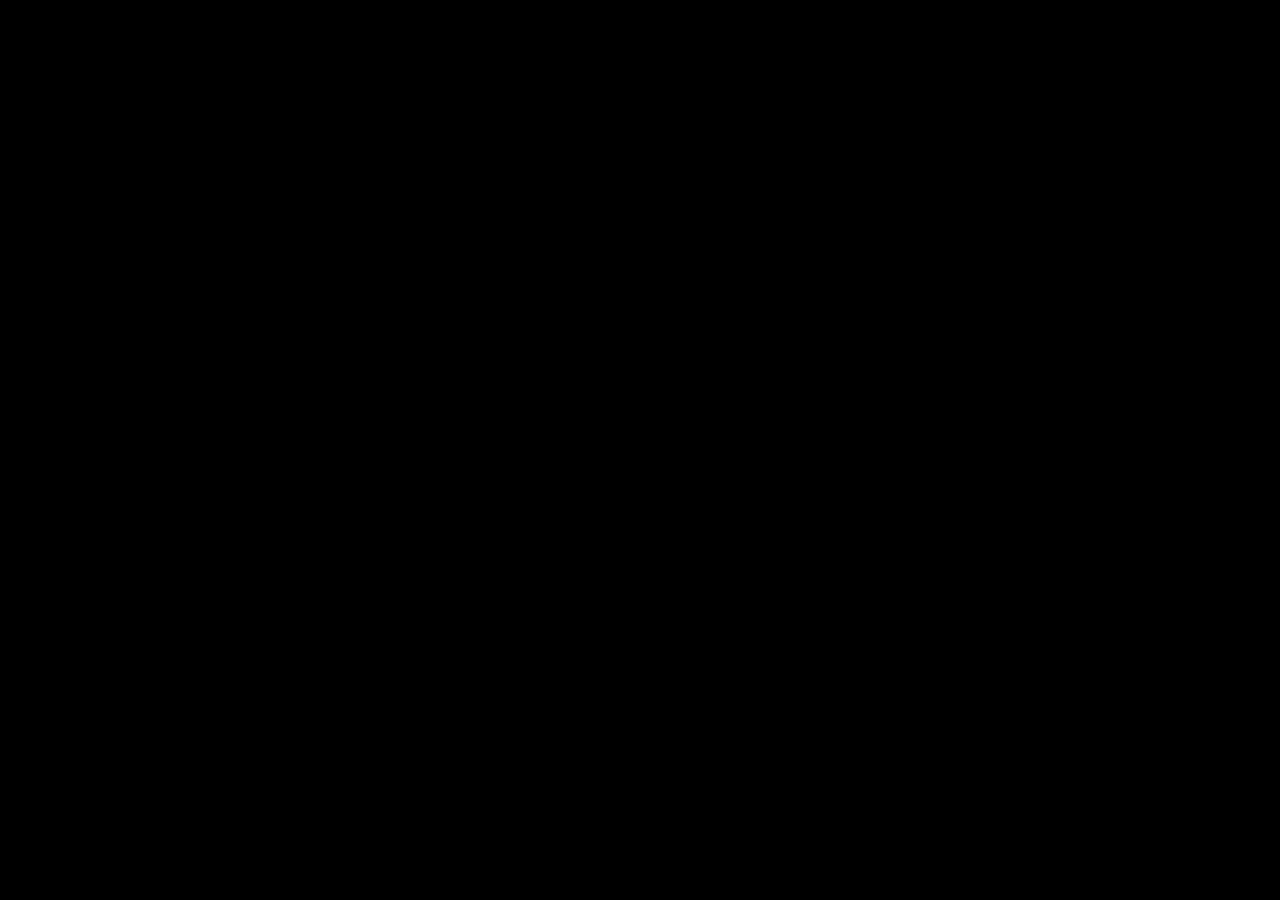
==== app/index.html @ 48314bcb "Created project" ====
<!DOCTYPE html>
<html lang="ru">
<head>
  <meta charset="UTF-8">
  <meta name="viewport" content="width=device-width, initial-scale=1.0, maximum-scale=1.0, user-scalable=0">
  <title></title>
  <link rel="stylesheet" href="css/style.min.css">
</head>

<body>
    <div class="wrapper">

        <header class="header">
  
</header>
        <!-- /.header -->

        <main class="main">
            
        </main>
        <!-- /.main -->


        <footer class="footer">

</footer>
        <!-- /.footer -->

    </div>
    <!-- /.wrapper -->

    <script src="js/main.min.js"></script>
</body>

</html>
---- app/css/style.min.css ----
html{-webkit-box-sizing:border-box;box-sizing:border-box}*,*::after,*::before{-webkit-box-sizing:inherit;box-sizing:inherit}ul[class],ol[class]{padding:0}input::-webkit-input-placeholder{opacity:1;-webkit-transition:opacity .3s ease;transition:opacity .3s ease}input::-moz-placeholder{opacity:1;-moz-transition:opacity .3s ease;transition:opacity .3s ease}input:-moz-placeholder{opacity:1;-moz-transition:opacity .3s ease;transition:opacity .3s ease}input:-ms-input-placeholder{opacity:1;-ms-transition:opacity .3s ease;transition:opacity .3s ease}input:focus::-webkit-input-placeholder{opacity:0;-webkit-transition:opacity .3s ease;transition:opacity .3s ease}input:focus::-moz-placeholder{opacity:0;-moz-transition:opacity .3s ease;transition:opacity .3s ease}input:focus:-moz-placeholder{opacity:0;-moz-transition:opacity .3s ease;transition:opacity .3s ease}input:focus:-ms-input-placeholder{opacity:0;-ms-transition:opacity .3s ease;transition:opacity .3s ease}textarea::-webkit-input-placeholder{opacity:1;-webkit-transition:opacity .3s ease;transition:opacity .3s ease}textarea::-moz-placeholder{opacity:1;-moz-transition:opacity .3s ease;transition:opacity .3s ease}textarea:-moz-placeholder{opacity:1;-moz-transition:opacity .3s ease;transition:opacity .3s ease}textarea:-ms-input-placeholder{opacity:1;-ms-transition:opacity .3s ease;transition:opacity .3s ease}textarea:focus::-webkit-input-placeholder{opacity:0;-webkit-transition:opacity .3s ease;transition:opacity .3s ease}textarea:focus::-moz-placeholder{opacity:0;-moz-transition:opacity .3s ease;transition:opacity .3s ease}textarea:focus:-moz-placeholder{opacity:0;-moz-transition:opacity .3s ease;transition:opacity .3s ease}textarea:focus:-ms-input-placeholder{opacity:0;-ms-transition:opacity .3s ease;transition:opacity .3s ease}body,h1,h2,h3,h4,h5,h6,p,ul,ol,li,figure,figcaption,blockquote,dl,dd{margin:0}ul[class]{list-style:none}li{list-style:none;margin:0}img{max-width:100%;display:block}input,button,textarea,select{font:inherit}input,textarea{outline:none}textarea{resize:none}a{text-decoration:none;cursor:pointer}button{border:none;cursor:pointer;background-color:rgba(0,0,0,0);padding:0;outline:none}html,body{overflow-x:hidden;height:100%;background-color:#000;color:#fff}.box{height:100vh;width:100vw}.wrapper{display:-webkit-box;display:-ms-flexbox;display:flex;-webkit-box-orient:vertical;-webkit-box-direction:normal;-ms-flex-direction:column;flex-direction:column;min-height:100%}.main{-webkit-box-flex:1;-ms-flex:1 0 auto;flex:1 0 auto}.footer{-webkit-box-flex:0;-ms-flex:0 0 auto;flex:0 0 auto}.container{width:80%;margin:0 auto}
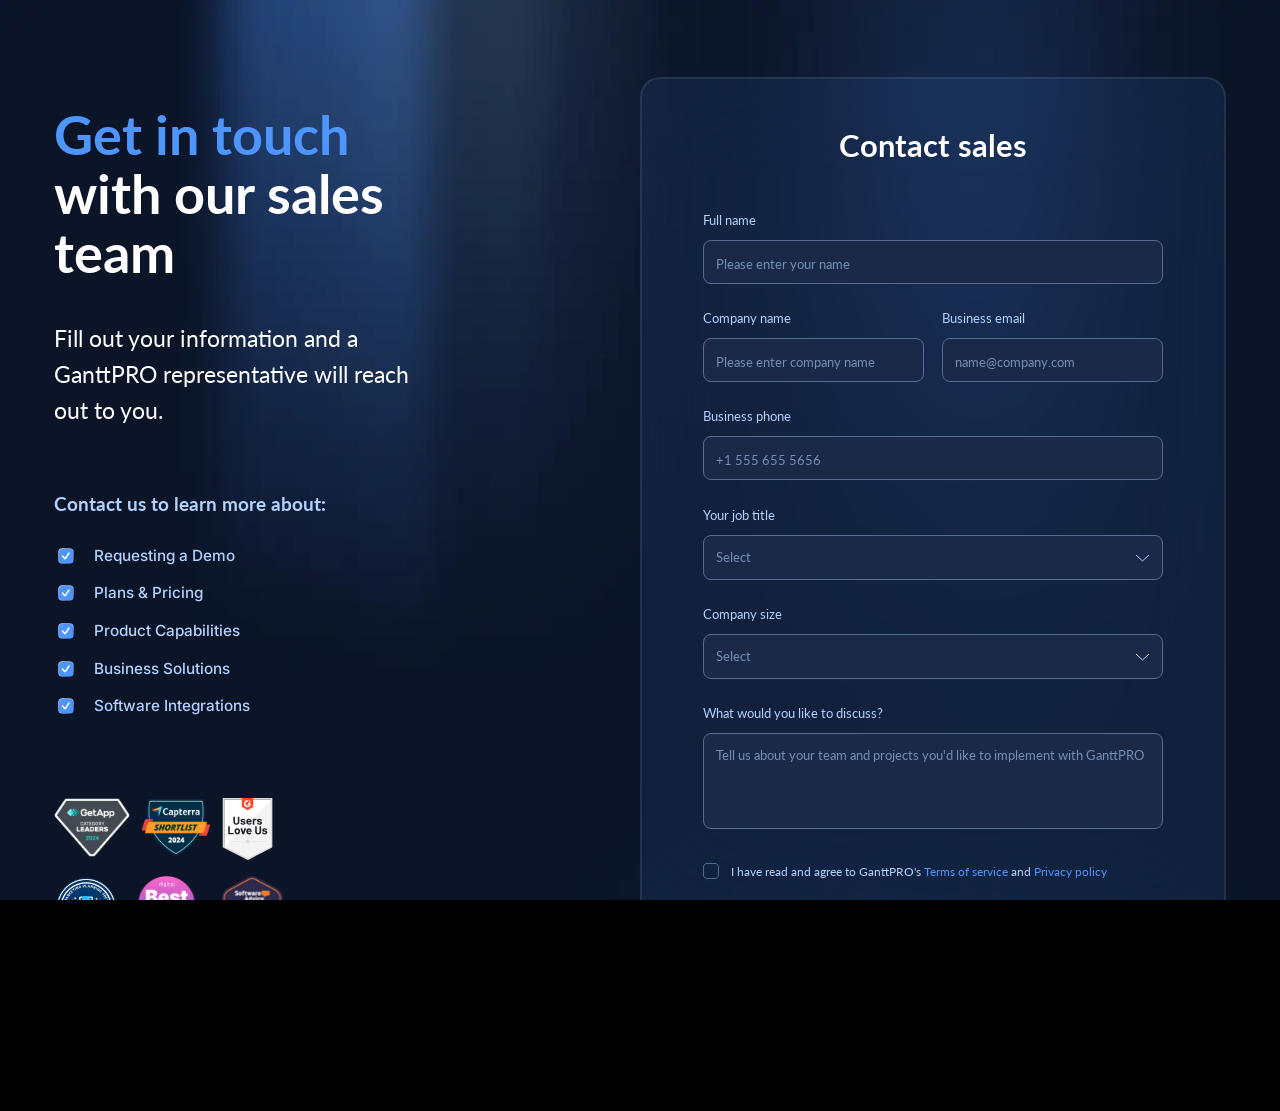
==== commit 331f231a: "Added error message" ====
--- a/app/index.html
+++ b/app/index.html
@@ -1,30 +1,146 @@
 <!DOCTYPE html>
-<html lang="ru">
+<html lang="en">
 <head>
-  <meta charset="UTF-8">
-  <meta name="viewport" content="width=device-width, initial-scale=1.0, maximum-scale=1.0, user-scalable=0">
-  <title></title>
-  <link rel="stylesheet" href="css/style.min.css">
+    <meta charset="UTF-8">
+    <meta name="viewport" content="width=device-width, initial-scale=1.0">
+    <title>Тестовое задание для компании XBSoftware</title>
+    <meta name="description" content="Тестовое задание для компании XBSoftware">
+    <link rel="preconnect" href="https://fonts.googleapis.com">
+    <link rel="preconnect" href="https://fonts.gstatic.com" crossorigin>
+    <link href="https://fonts.googleapis.com/css2?family=Inter:ital,opsz,wght@0,14..32,100..900;1,14..32,100..900&family=Lato:ital,wght@0,100;0,300;0,400;0,700;0,900;1,100;1,300;1,400;1,700;1,900&display=swap" rel="stylesheet">
+    <link rel="stylesheet" href="css/style.min.css">
 </head>
 
 <body>
     <div class="wrapper">
 
-        <header class="header">
-  
-</header>
-        <!-- /.header -->
-
         <main class="main">
+            
+            <section class="contact">
+    <div class="container">
+        <div class="contact__wrapper">
+            <div class="contact__info">
+                <h1 class="contact__title">
+                    <span>Get in touch</span> with our sales team
+                </h1>
+                <p class="contact__text">
+                    Fill out your information and a GanttPRO representative will reach out to you.
+                </p>
+                <div class="contact__list">
+                    <h3 class="contact__list-title">
+                        Contact us to learn more about:
+                    </h3>
+                    <ul>
+                        <li>Requesting a Demo</li>
+                        <li>Plans & Pricing</li>
+                        <li>Product Capabilities</li>
+                        <li>Business Solutions</li>
+                        <li>Software Integrations</li>
+                    </ul>
+                </div>
+                <div class="contact__banners">
+                    <div class="contact__banners-logos">
+                        <img src="images/banners/1.svg" alt="Banner logo">
+                        <img src="images/banners/2.svg" alt="Banner logo">
+                        <img src="images/banners/3.svg" alt="Banner logo">
+                        <img src="images/banners/4.svg" alt="Banner logo">
+                        <img src="images/banners/5.svg" alt="Banner logo">
+                        <img src="images/banners/6.svg" alt="Banner logo">
+                    </div>
+                    <div class="contact__banners-rating">
+                        <div class="contact__banners-stars">
+                            <img src="images/icons/star.svg" alt="Star icon">
+                            <img src="images/icons/star.svg" alt="Star icon">
+                            <img src="images/icons/star.svg" alt="Star icon">
+                            <img src="images/icons/star.svg" alt="Star icon">
+                            <img src="images/icons/star.svg" alt="Star icon">
+                        </div>
+                        <p class="contact__banners-text">
+                            based on <b>1000</b>+ reviews
+                        </p>
+                    </div>
+                </div>
+            </div>
+
+            <form class="form" action="">
+                <h2 class="form__title">Contact sales</h2>
+                <div class="form__group">
+                    <label class="form__label" for="fullname">Full name</label>
+                    <input class="form__input formInput" type="text" id="fullname" neme="fullname" placeholder="Please enter your name" required>
+                </div>
+
+                <div class="form__row">
+                    <div class="form__group">
+                        <label class="form__label" for="company">Company name</label>
+                        <input class="form__input formInput" type="text" id="company" name="company" placeholder="Please enter company name" required>
+                    </div>
+                    <div class="form__group">
+                        <label class="form__label" for="email">Business email</label>
+                        <input class="form__input formInput" type="email" id="email" name="email" placeholder="name@company.com" required>
+                    </div>
+                </div>
+
+                <div class="form__group">
+                    <label class="form__label" for="phone">Business phone</label>
+                    <input class="form__input formInput" type="tel" id="phone" name="phone" placeholder="+1 555 655 5656" required>
+                </div>
+
+                <div class="form__group">
+                    <label class="form__label" for="jobtitle">Your job title</label>
+                    <div class="form__select" id="jobtitle">
+                        <div>Select</div>
+                        <ul class="form__select-options">
+                            <li data-value="ceo">CEO / Executive</li>
+                            <li data-value="manager">Project Manager</li>
+                            <li data-value="director">Director</li>
+                            <li data-value="team_lead">Team Lead</li>
+                            <li data-value="other">Other</li>
+                        </ul>
+                    </div>
+                </div>
+
+                <div class="form__group">
+                    <label class="form__label" for="companysize">Company size</label>
+                    <div class="form__select" id="companysize">
+                        <div>Select</div>
+                        <ul class="form__select-options">
+                            <li data-value="1-10">1-10 employees</li>
+                            <li data-value="11-50">11-50 employees</li>
+                            <li data-value="51-200">51-200 employees</li>
+                            <li data-value="201-500">201-500 employees</li>
+                            <li data-value="501+">501+ employees</li>
+                        </ul>
+                    </div>
+                </div>
+
+                <div class="form__group">
+                    <label class="form__label" for="message">What would you like to discuss?</label>
+                    <textarea class="form__input formInput formInput form__textarea" id="message" name="message" placeholder="Tell us about your team and projects you'd like to implement with GanttPRO" required></textarea>
+                </div>
+
+                <div class="form__terms">
+                    <input class="formInput" type="checkbox" id="terms" name="terms" required>
+                    <label for="terms">
+                        I have read and agree to GanttPRO's 
+                        <a class="link" href="">Terms of service</a> and
+                        <a class="link" href="">Privacy policy</a>
+                    </label>
+                </div>
+
+                <button class="form__btn" type="submit">Submit</button>
+            </form>
+        </div>
+    </div>
+</section>
+            <!-- /.form -->
             
         </main>
         <!-- /.main -->
-
-
-        <footer class="footer">
-
-</footer>
-        <!-- /.footer -->
+        
+        <section class="modal">
+    
+</section>
+        <!-- /.modal -->
 
     </div>
     <!-- /.wrapper -->
--- a/app/css/style.min.css
+++ b/app/css/style.min.css
@@ -1 +1 @@
-html{-webkit-box-sizing:border-box;box-sizing:border-box}*,*::after,*::before{-webkit-box-sizing:inherit;box-sizing:inherit}ul[class],ol[class]{padding:0}input::-webkit-input-placeholder{opacity:1;-webkit-transition:opacity .3s ease;transition:opacity .3s ease}input::-moz-placeholder{opacity:1;-moz-transition:opacity .3s ease;transition:opacity .3s ease}input:-moz-placeholder{opacity:1;-moz-transition:opacity .3s ease;transition:opacity .3s ease}input:-ms-input-placeholder{opacity:1;-ms-transition:opacity .3s ease;transition:opacity .3s ease}input:focus::-webkit-input-placeholder{opacity:0;-webkit-transition:opacity .3s ease;transition:opacity .3s ease}input:focus::-moz-placeholder{opacity:0;-moz-transition:opacity .3s ease;transition:opacity .3s ease}input:focus:-moz-placeholder{opacity:0;-moz-transition:opacity .3s ease;transition:opacity .3s ease}input:focus:-ms-input-placeholder{opacity:0;-ms-transition:opacity .3s ease;transition:opacity .3s ease}textarea::-webkit-input-placeholder{opacity:1;-webkit-transition:opacity .3s ease;transition:opacity .3s ease}textarea::-moz-placeholder{opacity:1;-moz-transition:opacity .3s ease;transition:opacity .3s ease}textarea:-moz-placeholder{opacity:1;-moz-transition:opacity .3s ease;transition:opacity .3s ease}textarea:-ms-input-placeholder{opacity:1;-ms-transition:opacity .3s ease;transition:opacity .3s ease}textarea:focus::-webkit-input-placeholder{opacity:0;-webkit-transition:opacity .3s ease;transition:opacity .3s ease}textarea:focus::-moz-placeholder{opacity:0;-moz-transition:opacity .3s ease;transition:opacity .3s ease}textarea:focus:-moz-placeholder{opacity:0;-moz-transition:opacity .3s ease;transition:opacity .3s ease}textarea:focus:-ms-input-placeholder{opacity:0;-ms-transition:opacity .3s ease;transition:opacity .3s ease}body,h1,h2,h3,h4,h5,h6,p,ul,ol,li,figure,figcaption,blockquote,dl,dd{margin:0}ul[class]{list-style:none}li{list-style:none;margin:0}img{max-width:100%;display:block}input,button,textarea,select{font:inherit}input,textarea{outline:none}textarea{resize:none}a{text-decoration:none;cursor:pointer}button{border:none;cursor:pointer;background-color:rgba(0,0,0,0);padding:0;outline:none}html,body{overflow-x:hidden;height:100%;background-color:#000;color:#fff}.box{height:100vh;width:100vw}.wrapper{display:-webkit-box;display:-ms-flexbox;display:flex;-webkit-box-orient:vertical;-webkit-box-direction:normal;-ms-flex-direction:column;flex-direction:column;min-height:100%}.main{-webkit-box-flex:1;-ms-flex:1 0 auto;flex:1 0 auto}.footer{-webkit-box-flex:0;-ms-flex:0 0 auto;flex:0 0 auto}.container{width:80%;margin:0 auto}+html{-webkit-box-sizing:border-box;box-sizing:border-box}*,*::after,*::before{-webkit-box-sizing:inherit;box-sizing:inherit}ul[class],ol[class]{padding:0}input::-webkit-input-placeholder{opacity:1;-webkit-transition:opacity .3s ease;transition:opacity .3s ease}input::-moz-placeholder{opacity:1;-moz-transition:opacity .3s ease;transition:opacity .3s ease}input:-moz-placeholder{opacity:1;-moz-transition:opacity .3s ease;transition:opacity .3s ease}input:-ms-input-placeholder{opacity:1;-ms-transition:opacity .3s ease;transition:opacity .3s ease}input:focus::-webkit-input-placeholder{opacity:0;-webkit-transition:opacity .3s ease;transition:opacity .3s ease}input:focus::-moz-placeholder{opacity:0;-moz-transition:opacity .3s ease;transition:opacity .3s ease}input:focus:-moz-placeholder{opacity:0;-moz-transition:opacity .3s ease;transition:opacity .3s ease}input:focus:-ms-input-placeholder{opacity:0;-ms-transition:opacity .3s ease;transition:opacity .3s ease}textarea::-webkit-input-placeholder{opacity:1;-webkit-transition:opacity .3s ease;transition:opacity .3s ease}textarea::-moz-placeholder{opacity:1;-moz-transition:opacity .3s ease;transition:opacity .3s ease}textarea:-moz-placeholder{opacity:1;-moz-transition:opacity .3s ease;transition:opacity .3s ease}textarea:-ms-input-placeholder{opacity:1;-ms-transition:opacity .3s ease;transition:opacity .3s ease}textarea:focus::-webkit-input-placeholder{opacity:0;-webkit-transition:opacity .3s ease;transition:opacity .3s ease}textarea:focus::-moz-placeholder{opacity:0;-moz-transition:opacity .3s ease;transition:opacity .3s ease}textarea:focus:-moz-placeholder{opacity:0;-moz-transition:opacity .3s ease;transition:opacity .3s ease}textarea:focus:-ms-input-placeholder{opacity:0;-ms-transition:opacity .3s ease;transition:opacity .3s ease}body,h1,h2,h3,h4,h5,h6,p,ul,ol,li,figure,figcaption,blockquote,dl,dd{margin:0}ul[class]{list-style:none}li{list-style:none;margin:0}img{max-width:100%;display:block}input,button,textarea,select{font:inherit}input,textarea{outline:none}textarea{resize:none}a{text-decoration:none;cursor:pointer}button{border:none;cursor:pointer;background-color:rgba(0,0,0,0);padding:0;outline:none}html,body{overflow-x:hidden;height:100%;background-color:#000;color:#fff;font-family:"Lato",sans-serif}.wrapper{display:-webkit-box;display:-ms-flexbox;display:flex;-webkit-box-orient:vertical;-webkit-box-direction:normal;-ms-flex-direction:column;flex-direction:column;min-height:100%}.main{-webkit-box-flex:1;-ms-flex:1 0 auto;flex:1 0 auto}.container{width:91.6%;margin:0 auto}.link{position:relative;text-decoration:none;overflow:hidden}.link::before{content:"";position:absolute;bottom:-1px;left:0;width:100%;height:1px;background-color:#4e95ff;-webkit-transition:-webkit-transform .3s ease;transition:-webkit-transform .3s ease;transition:transform .3s ease;transition:transform .3s ease, -webkit-transform .3s ease;-webkit-transform:scaleX(0);-ms-transform:scaleX(0);transform:scaleX(0);-webkit-transform-origin:bottom right;-ms-transform-origin:bottom right;transform-origin:bottom right}.link:hover::before{-webkit-transform:scaleX(1);-ms-transform:scaleX(1);transform:scaleX(1);-webkit-transform-origin:bottom left;-ms-transform-origin:bottom left;transform-origin:bottom left}.contact{padding-top:calc(40px + 40 * ((100vw - 320px) / 1046));padding-bottom:calc(50px + 50 * ((100vw - 320px) / 1046));background-image:url(../images/background.png);background-repeat:no-repeat;background-size:cover}.contact__wrapper{display:-webkit-box;display:-ms-flexbox;display:flex;-webkit-box-align:center;-ms-flex-align:center;align-items:center;-webkit-box-pack:justify;-ms-flex-pack:justify;justify-content:space-between}.contact__info{width:40%}.contact__title{width:80%;font-size:calc(28px + 28 * ((100vw - 320px) / 1046));font-weight:700;line-height:110%;text-align:left;margin-bottom:calc(20px + 20 * ((100vw - 320px) / 1046))}.contact__title span{color:#4e95ff}.contact__text{width:80%;font-size:calc(12px + 12 * ((100vw - 320px) / 1046));font-weight:400;line-height:36px;margin-bottom:calc(32px + 32 * ((100vw - 320px) / 1046))}.contact__list{margin-bottom:calc(40px + 40 * ((100vw - 320px) / 1046))}.contact__list-title{color:#b2d1ff;font-size:calc(10px + 10 * ((100vw - 320px) / 1046));font-weight:700;line-height:28px;margin-bottom:calc(12px + 12 * ((100vw - 320px) / 1046))}.contact__list ul{padding-left:0}.contact__list li:not(:last-child){margin-bottom:calc(4px + 4 * ((100vw - 320px) / 1046))}.contact__list li{padding-left:40px;color:#b2d1ff;font-family:Inter;font-size:calc(8px + 8 * ((100vw - 320px) / 1046));font-weight:500;line-height:30px;position:relative}.contact__list li::before{width:24px;height:24px;position:absolute;left:0;content:url(../images/icons/checkbox.svg);top:50%;-webkit-transform:translateY(-50%);-ms-transform:translateY(-50%);transform:translateY(-50%)}.contact__banners{width:-webkit-max-content;width:-moz-max-content;width:max-content}.contact__banners-logos{width:244px;display:-ms-grid;display:grid;-ms-grid-columns:(1fr)[3];grid-template-columns:repeat(3, 1fr);grid-column-gap:8px;grid-row-gap:16px;margin-bottom:calc(12px + 12 * ((100vw - 320px) / 1046))}.contact__banners-rating{display:-webkit-box;display:-ms-flexbox;display:flex;-webkit-box-align:center;-ms-flex-align:center;align-items:center}.contact__banners-stars{display:-webkit-box;display:-ms-flexbox;display:flex;margin-right:calc(12px + 12 * ((100vw - 320px) / 1046))}.contact__banners-stars img{width:16px;height:16px}.contact__banners-stars img:not(:last-child){margin-right:calc(4px + 4 * ((100vw - 320px) / 1046))}.contact__banners-text{font-family:Inter;font-size:calc(6px + 6 * ((100vw - 320px) / 1046));font-weight:400;line-height:24px}.form{width:50%;padding-top:calc(24px + 24 * ((100vw - 320px) / 1046));padding-bottom:calc(24px + 24 * ((100vw - 320px) / 1046));padding-left:calc(32px + 32 * ((100vw - 320px) / 1046));padding-right:calc(32px + 32 * ((100vw - 320px) / 1046));border:2px solid rgba(178,209,255,.1);border-radius:20px;-webkit-backdrop-filter:blur(50px);backdrop-filter:blur(50px);background:rgba(78,149,255,.1)}.form__title{font-size:calc(16px + 16 * ((100vw - 320px) / 1046));text-align:center;font-weight:700;line-height:42px;margin-bottom:calc(20px + 20 * ((100vw - 320px) / 1046))}.form__group{display:-webkit-box;display:-ms-flexbox;display:flex;-webkit-box-orient:vertical;-webkit-box-direction:normal;-ms-flex-direction:column;flex-direction:column;margin-bottom:calc(10px + 10 * ((100vw - 320px) / 1046));position:relative}.form__group:has(.invalid)::after{position:absolute;content:"This field is required";color:#dd3636;font-size:calc(7px + 7 * ((100vw - 320px) / 1046));font-weight:400;line-height:30px;bottom:-28px;left:0}.form__row{margin-bottom:calc(10px + 10 * ((100vw - 320px) / 1046));display:-webkit-box;display:-ms-flexbox;display:flex;-webkit-box-pack:justify;-ms-flex-pack:justify;justify-content:space-between}.form__row .form__group{width:48%;margin-bottom:0}.form__label{color:#b2d1ff;font-family:Lato;font-size:calc(7px + 7 * ((100vw - 320px) / 1046));font-weight:400;line-height:30px;margin-bottom:5px}.form__input{border:1px solid #576c91;border-radius:8px;background:#1a2947;padding:calc(6px + 6 * ((100vw - 320px) / 1046));color:#fff;-webkit-transition:all .3s;transition:all .3s}.form__input::-webkit-input-placeholder{color:#758eb5;font-family:Lato;font-size:calc(7px + 7 * ((100vw - 320px) / 1046));font-weight:400;line-height:20px}.form__input::-moz-placeholder{color:#758eb5;font-family:Lato;font-size:calc(7px + 7 * ((100vw - 320px) / 1046));font-weight:400;line-height:20px}.form__input:-ms-input-placeholder{color:#758eb5;font-family:Lato;font-size:calc(7px + 7 * ((100vw - 320px) / 1046));font-weight:400;line-height:20px}.form__input::-ms-input-placeholder{color:#758eb5;font-family:Lato;font-size:calc(7px + 7 * ((100vw - 320px) / 1046));font-weight:400;line-height:20px}.form__input::placeholder{color:#758eb5;font-family:Lato;font-size:calc(7px + 7 * ((100vw - 320px) / 1046));font-weight:400;line-height:20px}.form__input.invalid{border:1px solid #dd3636}.form__textarea{min-height:96px}.form__select.active div{border:1px solid #4e95ff;-webkit-box-shadow:0px 0px 20px 2px rgba(78,149,255,.25);box-shadow:0px 0px 20px 2px rgba(78,149,255,.25)}.form__select.active div::after{-webkit-transform:rotate(180deg) translateY(30%);-ms-transform:rotate(180deg) translateY(30%);transform:rotate(180deg) translateY(30%)}.form__select.selected div{color:#fff}.form__select.invalid div{border:1px solid #dd3636}.form__select div{-webkit-transition:all .3s;transition:all .3s;position:relative;border:1px solid #576c91;border-radius:8px;background:#1a2947;padding:calc(6px + 6 * ((100vw - 320px) / 1046));color:#758eb5;font-family:Lato;font-size:calc(7px + 7 * ((100vw - 320px) / 1046));font-weight:400;line-height:20px;cursor:pointer}.form__select div::after{position:absolute;content:url(../images/icons/arrow.svg);right:12px;top:50%;-webkit-transform:translateY(-50%);-ms-transform:translateY(-50%);transform:translateY(-50%);-webkit-transition:all .3s;transition:all .3s}.form__select-options{margin-top:4px;border:1px solid rgba(178,209,255,.4);border-radius:8px;-webkit-box-shadow:0px 8px 20px 0px rgba(78,149,255,.1);box-shadow:0px 8px 20px 0px rgba(78,149,255,.1);background:#1a2947;padding:8px !important;display:none}.form__select-options li{color:#b2d1ff;font-size:calc(7px + 7 * ((100vw - 320px) / 1046));font-weight:400;line-height:20px;cursor:pointer;padding:8px 16px 8px 24px;border-radius:8px;-webkit-transition:all .3s;transition:all .3s;position:relative}.form__select-options li:hover{background:#314263}.form__select-options li.active::before{position:absolute;content:url(../images/icons/checked.svg);left:5px;top:7px}.form__terms{margin-top:calc(16px + 16 * ((100vw - 320px) / 1046));margin-bottom:calc(20px + 20 * ((100vw - 320px) / 1046))}.form__terms input{opacity:0;position:absolute}.form__terms input:checked+label::before{content:url(../images/icons/checked-input.svg)}.form__terms input.invalid+label::before{content:url(../images/icons/errorChecked.svg)}.form__terms label{position:relative;cursor:pointer;padding-left:28px;color:#b2d1ff;font-size:calc(6px + 6 * ((100vw - 320px) / 1046));font-weight:400;line-height:18px}.form__terms label a{color:#4e95ff}.form__terms label::before{position:absolute;width:16px;height:16px;content:url(../images/icons/noCheched.svg);left:0;top:50%;-webkit-transform:translateY(-50%);-ms-transform:translateY(-50%);transform:translateY(-50%)}.form__btn{padding:14px 0;width:266px;margin:0 auto;display:block;border-radius:8px;background:#4e95ff;color:#fff;font-size:calc(8px + 8 * ((100vw - 320px) / 1046));font-weight:700;line-height:20px;-webkit-transition:all .3s;transition:all .3s}.form__btn:hover{-webkit-box-shadow:0px 0px 20px 2px rgba(78,149,255,.25);box-shadow:0px 0px 20px 2px rgba(78,149,255,.25)}.form__btn:active{background:#3779dc}.form__btn:disabled{opacity:.75}@supports(background-image: url(../images/background.webp)){.contact{background-image:url(../images/background.webp)}}
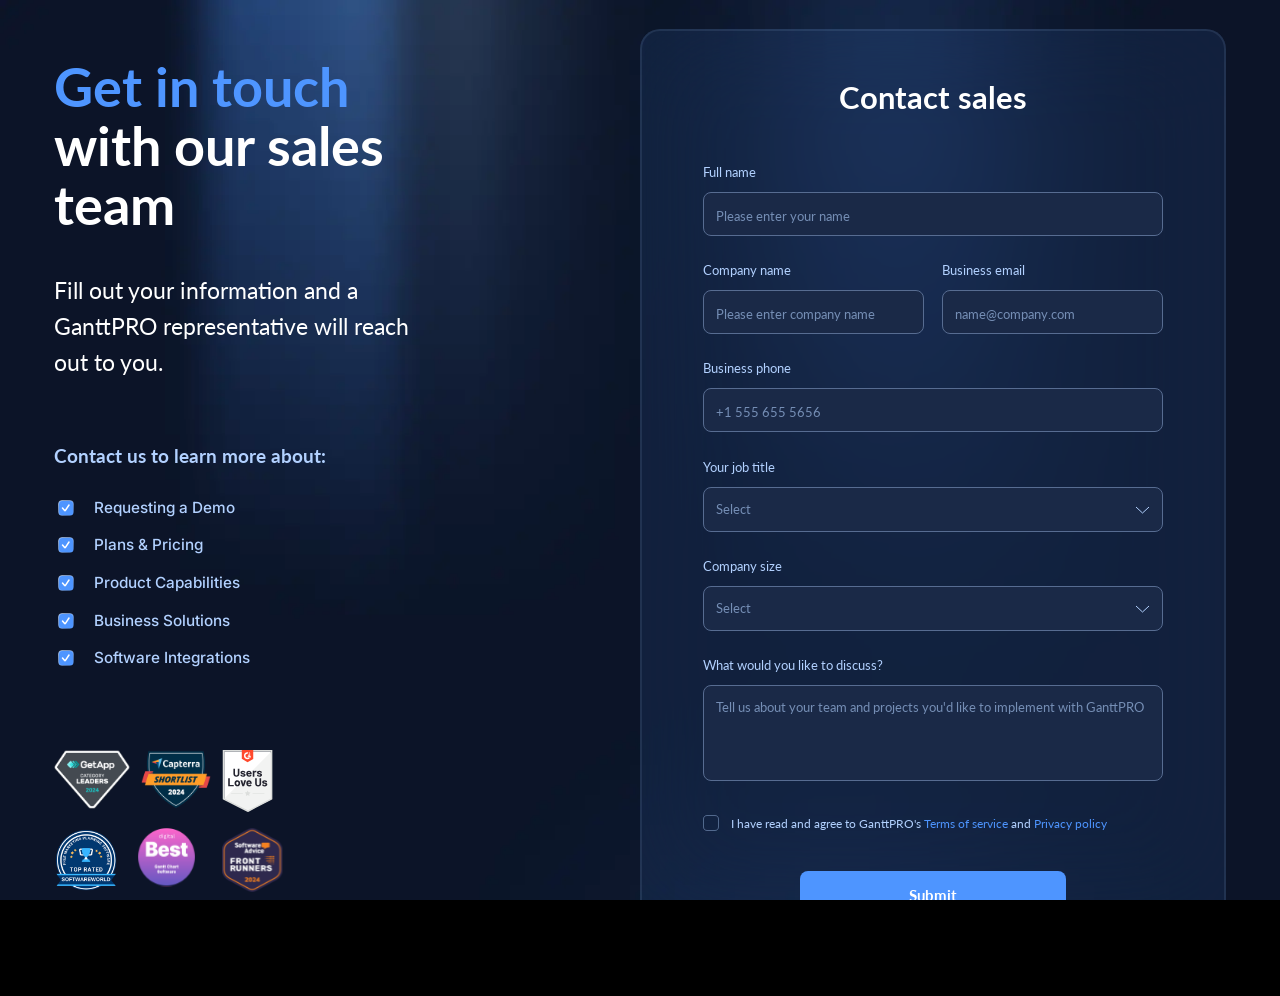
==== commit 4a668207: "Added modal" ====
--- a/app/index.html
+++ b/app/index.html
@@ -138,7 +138,15 @@
         <!-- /.main -->
         
         <section class="modal">
-    
+    <button class="modal__btn">
+        <img src="images/icons/cross.svg" alt="Close modal button">
+    </button>
+    <h2 class="modal__title">
+        Thank you for reaching out!
+    </h2>
+    <p class="modal__text">
+        We will be in touch with you shortly.
+    </p>
 </section>
         <!-- /.modal -->
 
--- a/app/css/style.min.css
+++ b/app/css/style.min.css
@@ -1 +1 @@
-html{-webkit-box-sizing:border-box;box-sizing:border-box}*,*::after,*::before{-webkit-box-sizing:inherit;box-sizing:inherit}ul[class],ol[class]{padding:0}input::-webkit-input-placeholder{opacity:1;-webkit-transition:opacity .3s ease;transition:opacity .3s ease}input::-moz-placeholder{opacity:1;-moz-transition:opacity .3s ease;transition:opacity .3s ease}input:-moz-placeholder{opacity:1;-moz-transition:opacity .3s ease;transition:opacity .3s ease}input:-ms-input-placeholder{opacity:1;-ms-transition:opacity .3s ease;transition:opacity .3s ease}input:focus::-webkit-input-placeholder{opacity:0;-webkit-transition:opacity .3s ease;transition:opacity .3s ease}input:focus::-moz-placeholder{opacity:0;-moz-transition:opacity .3s ease;transition:opacity .3s ease}input:focus:-moz-placeholder{opacity:0;-moz-transition:opacity .3s ease;transition:opacity .3s ease}input:focus:-ms-input-placeholder{opacity:0;-ms-transition:opacity .3s ease;transition:opacity .3s ease}textarea::-webkit-input-placeholder{opacity:1;-webkit-transition:opacity .3s ease;transition:opacity .3s ease}textarea::-moz-placeholder{opacity:1;-moz-transition:opacity .3s ease;transition:opacity .3s ease}textarea:-moz-placeholder{opacity:1;-moz-transition:opacity .3s ease;transition:opacity .3s ease}textarea:-ms-input-placeholder{opacity:1;-ms-transition:opacity .3s ease;transition:opacity .3s ease}textarea:focus::-webkit-input-placeholder{opacity:0;-webkit-transition:opacity .3s ease;transition:opacity .3s ease}textarea:focus::-moz-placeholder{opacity:0;-moz-transition:opacity .3s ease;transition:opacity .3s ease}textarea:focus:-moz-placeholder{opacity:0;-moz-transition:opacity .3s ease;transition:opacity .3s ease}textarea:focus:-ms-input-placeholder{opacity:0;-ms-transition:opacity .3s ease;transition:opacity .3s ease}body,h1,h2,h3,h4,h5,h6,p,ul,ol,li,figure,figcaption,blockquote,dl,dd{margin:0}ul[class]{list-style:none}li{list-style:none;margin:0}img{max-width:100%;display:block}input,button,textarea,select{font:inherit}input,textarea{outline:none}textarea{resize:none}a{text-decoration:none;cursor:pointer}button{border:none;cursor:pointer;background-color:rgba(0,0,0,0);padding:0;outline:none}html,body{overflow-x:hidden;height:100%;background-color:#000;color:#fff;font-family:"Lato",sans-serif}.wrapper{display:-webkit-box;display:-ms-flexbox;display:flex;-webkit-box-orient:vertical;-webkit-box-direction:normal;-ms-flex-direction:column;flex-direction:column;min-height:100%}.main{-webkit-box-flex:1;-ms-flex:1 0 auto;flex:1 0 auto}.container{width:91.6%;margin:0 auto}.link{position:relative;text-decoration:none;overflow:hidden}.link::before{content:"";position:absolute;bottom:-1px;left:0;width:100%;height:1px;background-color:#4e95ff;-webkit-transition:-webkit-transform .3s ease;transition:-webkit-transform .3s ease;transition:transform .3s ease;transition:transform .3s ease, -webkit-transform .3s ease;-webkit-transform:scaleX(0);-ms-transform:scaleX(0);transform:scaleX(0);-webkit-transform-origin:bottom right;-ms-transform-origin:bottom right;transform-origin:bottom right}.link:hover::before{-webkit-transform:scaleX(1);-ms-transform:scaleX(1);transform:scaleX(1);-webkit-transform-origin:bottom left;-ms-transform-origin:bottom left;transform-origin:bottom left}.contact{padding-top:calc(40px + 40 * ((100vw - 320px) / 1046));padding-bottom:calc(50px + 50 * ((100vw - 320px) / 1046));background-image:url(../images/background.png);background-repeat:no-repeat;background-size:cover}.contact__wrapper{display:-webkit-box;display:-ms-flexbox;display:flex;-webkit-box-align:center;-ms-flex-align:center;align-items:center;-webkit-box-pack:justify;-ms-flex-pack:justify;justify-content:space-between}.contact__info{width:40%}.contact__title{width:80%;font-size:calc(28px + 28 * ((100vw - 320px) / 1046));font-weight:700;line-height:110%;text-align:left;margin-bottom:calc(20px + 20 * ((100vw - 320px) / 1046))}.contact__title span{color:#4e95ff}.contact__text{width:80%;font-size:calc(12px + 12 * ((100vw - 320px) / 1046));font-weight:400;line-height:36px;margin-bottom:calc(32px + 32 * ((100vw - 320px) / 1046))}.contact__list{margin-bottom:calc(40px + 40 * ((100vw - 320px) / 1046))}.contact__list-title{color:#b2d1ff;font-size:calc(10px + 10 * ((100vw - 320px) / 1046));font-weight:700;line-height:28px;margin-bottom:calc(12px + 12 * ((100vw - 320px) / 1046))}.contact__list ul{padding-left:0}.contact__list li:not(:last-child){margin-bottom:calc(4px + 4 * ((100vw - 320px) / 1046))}.contact__list li{padding-left:40px;color:#b2d1ff;font-family:Inter;font-size:calc(8px + 8 * ((100vw - 320px) / 1046));font-weight:500;line-height:30px;position:relative}.contact__list li::before{width:24px;height:24px;position:absolute;left:0;content:url(../images/icons/checkbox.svg);top:50%;-webkit-transform:translateY(-50%);-ms-transform:translateY(-50%);transform:translateY(-50%)}.contact__banners{width:-webkit-max-content;width:-moz-max-content;width:max-content}.contact__banners-logos{width:244px;display:-ms-grid;display:grid;-ms-grid-columns:(1fr)[3];grid-template-columns:repeat(3, 1fr);grid-column-gap:8px;grid-row-gap:16px;margin-bottom:calc(12px + 12 * ((100vw - 320px) / 1046))}.contact__banners-rating{display:-webkit-box;display:-ms-flexbox;display:flex;-webkit-box-align:center;-ms-flex-align:center;align-items:center}.contact__banners-stars{display:-webkit-box;display:-ms-flexbox;display:flex;margin-right:calc(12px + 12 * ((100vw - 320px) / 1046))}.contact__banners-stars img{width:16px;height:16px}.contact__banners-stars img:not(:last-child){margin-right:calc(4px + 4 * ((100vw - 320px) / 1046))}.contact__banners-text{font-family:Inter;font-size:calc(6px + 6 * ((100vw - 320px) / 1046));font-weight:400;line-height:24px}.form{width:50%;padding-top:calc(24px + 24 * ((100vw - 320px) / 1046));padding-bottom:calc(24px + 24 * ((100vw - 320px) / 1046));padding-left:calc(32px + 32 * ((100vw - 320px) / 1046));padding-right:calc(32px + 32 * ((100vw - 320px) / 1046));border:2px solid rgba(178,209,255,.1);border-radius:20px;-webkit-backdrop-filter:blur(50px);backdrop-filter:blur(50px);background:rgba(78,149,255,.1)}.form__title{font-size:calc(16px + 16 * ((100vw - 320px) / 1046));text-align:center;font-weight:700;line-height:42px;margin-bottom:calc(20px + 20 * ((100vw - 320px) / 1046))}.form__group{display:-webkit-box;display:-ms-flexbox;display:flex;-webkit-box-orient:vertical;-webkit-box-direction:normal;-ms-flex-direction:column;flex-direction:column;margin-bottom:calc(10px + 10 * ((100vw - 320px) / 1046));position:relative}.form__group:has(.invalid)::after{position:absolute;content:"This field is required";color:#dd3636;font-size:calc(7px + 7 * ((100vw - 320px) / 1046));font-weight:400;line-height:30px;bottom:-28px;left:0}.form__row{margin-bottom:calc(10px + 10 * ((100vw - 320px) / 1046));display:-webkit-box;display:-ms-flexbox;display:flex;-webkit-box-pack:justify;-ms-flex-pack:justify;justify-content:space-between}.form__row .form__group{width:48%;margin-bottom:0}.form__label{color:#b2d1ff;font-family:Lato;font-size:calc(7px + 7 * ((100vw - 320px) / 1046));font-weight:400;line-height:30px;margin-bottom:5px}.form__input{border:1px solid #576c91;border-radius:8px;background:#1a2947;padding:calc(6px + 6 * ((100vw - 320px) / 1046));color:#fff;-webkit-transition:all .3s;transition:all .3s}.form__input::-webkit-input-placeholder{color:#758eb5;font-family:Lato;font-size:calc(7px + 7 * ((100vw - 320px) / 1046));font-weight:400;line-height:20px}.form__input::-moz-placeholder{color:#758eb5;font-family:Lato;font-size:calc(7px + 7 * ((100vw - 320px) / 1046));font-weight:400;line-height:20px}.form__input:-ms-input-placeholder{color:#758eb5;font-family:Lato;font-size:calc(7px + 7 * ((100vw - 320px) / 1046));font-weight:400;line-height:20px}.form__input::-ms-input-placeholder{color:#758eb5;font-family:Lato;font-size:calc(7px + 7 * ((100vw - 320px) / 1046));font-weight:400;line-height:20px}.form__input::placeholder{color:#758eb5;font-family:Lato;font-size:calc(7px + 7 * ((100vw - 320px) / 1046));font-weight:400;line-height:20px}.form__input.invalid{border:1px solid #dd3636}.form__textarea{min-height:96px}.form__select.active div{border:1px solid #4e95ff;-webkit-box-shadow:0px 0px 20px 2px rgba(78,149,255,.25);box-shadow:0px 0px 20px 2px rgba(78,149,255,.25)}.form__select.active div::after{-webkit-transform:rotate(180deg) translateY(30%);-ms-transform:rotate(180deg) translateY(30%);transform:rotate(180deg) translateY(30%)}.form__select.selected div{color:#fff}.form__select.invalid div{border:1px solid #dd3636}.form__select div{-webkit-transition:all .3s;transition:all .3s;position:relative;border:1px solid #576c91;border-radius:8px;background:#1a2947;padding:calc(6px + 6 * ((100vw - 320px) / 1046));color:#758eb5;font-family:Lato;font-size:calc(7px + 7 * ((100vw - 320px) / 1046));font-weight:400;line-height:20px;cursor:pointer}.form__select div::after{position:absolute;content:url(../images/icons/arrow.svg);right:12px;top:50%;-webkit-transform:translateY(-50%);-ms-transform:translateY(-50%);transform:translateY(-50%);-webkit-transition:all .3s;transition:all .3s}.form__select-options{margin-top:4px;border:1px solid rgba(178,209,255,.4);border-radius:8px;-webkit-box-shadow:0px 8px 20px 0px rgba(78,149,255,.1);box-shadow:0px 8px 20px 0px rgba(78,149,255,.1);background:#1a2947;padding:8px !important;display:none}.form__select-options li{color:#b2d1ff;font-size:calc(7px + 7 * ((100vw - 320px) / 1046));font-weight:400;line-height:20px;cursor:pointer;padding:8px 16px 8px 24px;border-radius:8px;-webkit-transition:all .3s;transition:all .3s;position:relative}.form__select-options li:hover{background:#314263}.form__select-options li.active::before{position:absolute;content:url(../images/icons/checked.svg);left:5px;top:7px}.form__terms{margin-top:calc(16px + 16 * ((100vw - 320px) / 1046));margin-bottom:calc(20px + 20 * ((100vw - 320px) / 1046))}.form__terms input{opacity:0;position:absolute}.form__terms input:checked+label::before{content:url(../images/icons/checked-input.svg)}.form__terms input.invalid+label::before{content:url(../images/icons/errorChecked.svg)}.form__terms label{position:relative;cursor:pointer;padding-left:28px;color:#b2d1ff;font-size:calc(6px + 6 * ((100vw - 320px) / 1046));font-weight:400;line-height:18px}.form__terms label a{color:#4e95ff}.form__terms label::before{position:absolute;width:16px;height:16px;content:url(../images/icons/noCheched.svg);left:0;top:50%;-webkit-transform:translateY(-50%);-ms-transform:translateY(-50%);transform:translateY(-50%)}.form__btn{padding:14px 0;width:266px;margin:0 auto;display:block;border-radius:8px;background:#4e95ff;color:#fff;font-size:calc(8px + 8 * ((100vw - 320px) / 1046));font-weight:700;line-height:20px;-webkit-transition:all .3s;transition:all .3s}.form__btn:hover{-webkit-box-shadow:0px 0px 20px 2px rgba(78,149,255,.25);box-shadow:0px 0px 20px 2px rgba(78,149,255,.25)}.form__btn:active{background:#3779dc}.form__btn:disabled{opacity:.75}@supports(background-image: url(../images/background.webp)){.contact{background-image:url(../images/background.webp)}}+html{-webkit-box-sizing:border-box;box-sizing:border-box}*,*::after,*::before{-webkit-box-sizing:inherit;box-sizing:inherit}ul[class],ol[class]{padding:0}input::-webkit-input-placeholder{opacity:1;-webkit-transition:opacity .3s ease;transition:opacity .3s ease}input::-moz-placeholder{opacity:1;-moz-transition:opacity .3s ease;transition:opacity .3s ease}input:-moz-placeholder{opacity:1;-moz-transition:opacity .3s ease;transition:opacity .3s ease}input:-ms-input-placeholder{opacity:1;-ms-transition:opacity .3s ease;transition:opacity .3s ease}input:focus::-webkit-input-placeholder{opacity:0;-webkit-transition:opacity .3s ease;transition:opacity .3s ease}input:focus::-moz-placeholder{opacity:0;-moz-transition:opacity .3s ease;transition:opacity .3s ease}input:focus:-moz-placeholder{opacity:0;-moz-transition:opacity .3s ease;transition:opacity .3s ease}input:focus:-ms-input-placeholder{opacity:0;-ms-transition:opacity .3s ease;transition:opacity .3s ease}textarea::-webkit-input-placeholder{opacity:1;-webkit-transition:opacity .3s ease;transition:opacity .3s ease}textarea::-moz-placeholder{opacity:1;-moz-transition:opacity .3s ease;transition:opacity .3s ease}textarea:-moz-placeholder{opacity:1;-moz-transition:opacity .3s ease;transition:opacity .3s ease}textarea:-ms-input-placeholder{opacity:1;-ms-transition:opacity .3s ease;transition:opacity .3s ease}textarea:focus::-webkit-input-placeholder{opacity:0;-webkit-transition:opacity .3s ease;transition:opacity .3s ease}textarea:focus::-moz-placeholder{opacity:0;-moz-transition:opacity .3s ease;transition:opacity .3s ease}textarea:focus:-moz-placeholder{opacity:0;-moz-transition:opacity .3s ease;transition:opacity .3s ease}textarea:focus:-ms-input-placeholder{opacity:0;-ms-transition:opacity .3s ease;transition:opacity .3s ease}body,h1,h2,h3,h4,h5,h6,p,ul,ol,li,figure,figcaption,blockquote,dl,dd{margin:0}ul[class]{list-style:none}li{list-style:none;margin:0}img{max-width:100%;display:block}input,button,textarea,select{font:inherit}input,textarea{outline:none}textarea{resize:none}a{text-decoration:none;cursor:pointer}button{border:none;cursor:pointer;background-color:rgba(0,0,0,0);padding:0;outline:none}html,body{overflow-x:hidden;height:100%;background-color:#000;color:#fff;font-family:"Lato",sans-serif}.wrapper{display:-webkit-box;display:-ms-flexbox;display:flex;-webkit-box-orient:vertical;-webkit-box-direction:normal;-ms-flex-direction:column;flex-direction:column;min-height:100%;background-image:url(../images/background.png);background-repeat:no-repeat;background-size:cover}@supports(background-image: url(../images/background.webp)){.wrapper{background-image:url(../images/background.webp)}}.main{-webkit-box-flex:1;-ms-flex:1 0 auto;flex:1 0 auto;display:-webkit-box;display:-ms-flexbox;display:flex;-webkit-box-align:center;-ms-flex-align:center;align-items:center}.container{width:91.6%;margin:0 auto}.link{position:relative;text-decoration:none;overflow:hidden}.link::before{content:"";position:absolute;bottom:-1px;left:0;width:100%;height:1px;background-color:#4e95ff;-webkit-transition:-webkit-transform .3s ease;transition:-webkit-transform .3s ease;transition:transform .3s ease;transition:transform .3s ease, -webkit-transform .3s ease;-webkit-transform:scaleX(0);-ms-transform:scaleX(0);transform:scaleX(0);-webkit-transform-origin:bottom right;-ms-transform-origin:bottom right;transform-origin:bottom right}.link:hover::before{-webkit-transform:scaleX(1);-ms-transform:scaleX(1);transform:scaleX(1);-webkit-transform-origin:bottom left;-ms-transform-origin:bottom left;transform-origin:bottom left}.contact{padding-top:calc(15px + 15 * ((100vw - 320px) / 1046));padding-bottom:calc(15px + 15 * ((100vw - 320px) / 1046));width:100%}.contact__wrapper{display:-webkit-box;display:-ms-flexbox;display:flex;-webkit-box-align:center;-ms-flex-align:center;align-items:center;-webkit-box-pack:justify;-ms-flex-pack:justify;justify-content:space-between}.contact__info{width:40%}.contact__title{width:80%;font-size:calc(28px + 28 * ((100vw - 320px) / 1046));font-weight:700;line-height:110%;text-align:left;margin-bottom:calc(20px + 20 * ((100vw - 320px) / 1046))}.contact__title span{color:#4e95ff}.contact__text{width:80%;font-size:calc(12px + 12 * ((100vw - 320px) / 1046));font-weight:400;line-height:36px;margin-bottom:calc(32px + 32 * ((100vw - 320px) / 1046))}.contact__list{margin-bottom:calc(40px + 40 * ((100vw - 320px) / 1046))}.contact__list-title{color:#b2d1ff;font-size:calc(10px + 10 * ((100vw - 320px) / 1046));font-weight:700;line-height:28px;margin-bottom:calc(12px + 12 * ((100vw - 320px) / 1046))}.contact__list ul{padding-left:0}.contact__list li:not(:last-child){margin-bottom:calc(4px + 4 * ((100vw - 320px) / 1046))}.contact__list li{padding-left:40px;color:#b2d1ff;font-family:Inter;font-size:calc(8px + 8 * ((100vw - 320px) / 1046));font-weight:500;line-height:30px;position:relative}.contact__list li::before{width:24px;height:24px;position:absolute;left:0;content:url(../images/icons/checkbox.svg);top:50%;-webkit-transform:translateY(-50%);-ms-transform:translateY(-50%);transform:translateY(-50%)}.contact__banners{width:-webkit-max-content;width:-moz-max-content;width:max-content}.contact__banners-logos{width:244px;display:-ms-grid;display:grid;-ms-grid-columns:(1fr)[3];grid-template-columns:repeat(3, 1fr);grid-column-gap:8px;grid-row-gap:16px;margin-bottom:calc(12px + 12 * ((100vw - 320px) / 1046))}.contact__banners-rating{display:-webkit-box;display:-ms-flexbox;display:flex;-webkit-box-align:center;-ms-flex-align:center;align-items:center}.contact__banners-stars{display:-webkit-box;display:-ms-flexbox;display:flex;margin-right:calc(12px + 12 * ((100vw - 320px) / 1046))}.contact__banners-stars img{width:16px;height:16px}.contact__banners-stars img:not(:last-child){margin-right:calc(4px + 4 * ((100vw - 320px) / 1046))}.contact__banners-text{font-family:Inter;font-size:calc(6px + 6 * ((100vw - 320px) / 1046));font-weight:400;line-height:24px}.form{width:50%;padding-top:calc(24px + 24 * ((100vw - 320px) / 1046));padding-bottom:calc(24px + 24 * ((100vw - 320px) / 1046));padding-left:calc(32px + 32 * ((100vw - 320px) / 1046));padding-right:calc(32px + 32 * ((100vw - 320px) / 1046));border:2px solid rgba(178,209,255,.1);border-radius:20px;-webkit-backdrop-filter:blur(50px);backdrop-filter:blur(50px);background:rgba(78,149,255,.1)}.form__title{font-size:calc(16px + 16 * ((100vw - 320px) / 1046));text-align:center;font-weight:700;line-height:42px;margin-bottom:calc(20px + 20 * ((100vw - 320px) / 1046))}.form__group{display:-webkit-box;display:-ms-flexbox;display:flex;-webkit-box-orient:vertical;-webkit-box-direction:normal;-ms-flex-direction:column;flex-direction:column;margin-bottom:calc(10px + 10 * ((100vw - 320px) / 1046));position:relative}.form__group:has(.invalid)::after{position:absolute;content:"This field is required";color:#dd3636;font-size:calc(7px + 7 * ((100vw - 320px) / 1046));font-weight:400;line-height:30px;bottom:-28px;left:0}.form__row{margin-bottom:calc(10px + 10 * ((100vw - 320px) / 1046));display:-webkit-box;display:-ms-flexbox;display:flex;-webkit-box-pack:justify;-ms-flex-pack:justify;justify-content:space-between}.form__row .form__group{width:48%;margin-bottom:0}.form__label{color:#b2d1ff;font-family:Lato;font-size:calc(7px + 7 * ((100vw - 320px) / 1046));font-weight:400;line-height:30px;margin-bottom:5px}.form__input{border:1px solid #576c91;border-radius:8px;background:#1a2947;padding:calc(6px + 6 * ((100vw - 320px) / 1046));color:#fff;-webkit-transition:all .3s;transition:all .3s}.form__input::-webkit-input-placeholder{color:#758eb5;font-family:Lato;font-size:calc(7px + 7 * ((100vw - 320px) / 1046));font-weight:400;line-height:20px}.form__input::-moz-placeholder{color:#758eb5;font-family:Lato;font-size:calc(7px + 7 * ((100vw - 320px) / 1046));font-weight:400;line-height:20px}.form__input:-ms-input-placeholder{color:#758eb5;font-family:Lato;font-size:calc(7px + 7 * ((100vw - 320px) / 1046));font-weight:400;line-height:20px}.form__input::-ms-input-placeholder{color:#758eb5;font-family:Lato;font-size:calc(7px + 7 * ((100vw - 320px) / 1046));font-weight:400;line-height:20px}.form__input::placeholder{color:#758eb5;font-family:Lato;font-size:calc(7px + 7 * ((100vw - 320px) / 1046));font-weight:400;line-height:20px}.form__input.invalid{border:1px solid #dd3636 !important}.form__input:focus{border:1px solid #4e95ff;-webkit-box-shadow:0px 0px 20px 2px rgba(78,149,255,.25);box-shadow:0px 0px 20px 2px rgba(78,149,255,.25)}.form__textarea{min-height:96px}.form__select.active div{border:1px solid #4e95ff;-webkit-box-shadow:0px 0px 20px 2px rgba(78,149,255,.25);box-shadow:0px 0px 20px 2px rgba(78,149,255,.25)}.form__select.active div::after{-webkit-transform:rotate(180deg) translateY(30%);-ms-transform:rotate(180deg) translateY(30%);transform:rotate(180deg) translateY(30%)}.form__select.selected div{color:#fff}.form__select.invalid div{border:1px solid #dd3636}.form__select div{-webkit-transition:all .3s;transition:all .3s;position:relative;border:1px solid #576c91;border-radius:8px;background:#1a2947;padding:calc(6px + 6 * ((100vw - 320px) / 1046));color:#758eb5;font-family:Lato;font-size:calc(7px + 7 * ((100vw - 320px) / 1046));font-weight:400;line-height:20px;cursor:pointer}.form__select div::after{position:absolute;content:url(../images/icons/arrow.svg);right:12px;top:50%;-webkit-transform:translateY(-50%);-ms-transform:translateY(-50%);transform:translateY(-50%);-webkit-transition:all .3s;transition:all .3s}.form__select-options{margin-top:4px;border:1px solid rgba(178,209,255,.4);border-radius:8px;-webkit-box-shadow:0px 8px 20px 0px rgba(78,149,255,.1);box-shadow:0px 8px 20px 0px rgba(78,149,255,.1);background:#1a2947;padding:8px !important;display:none}.form__select-options li{color:#b2d1ff;font-size:calc(7px + 7 * ((100vw - 320px) / 1046));font-weight:400;line-height:20px;cursor:pointer;padding:8px 16px 8px 24px;border-radius:8px;-webkit-transition:all .3s;transition:all .3s;position:relative}.form__select-options li:hover{background:#314263}.form__select-options li.active::before{position:absolute;content:url(../images/icons/checked.svg);left:5px;top:7px}.form__terms{margin-top:calc(16px + 16 * ((100vw - 320px) / 1046));margin-bottom:calc(20px + 20 * ((100vw - 320px) / 1046))}.form__terms input{opacity:0;position:absolute}.form__terms input:checked+label::before{content:url(../images/icons/checked-input.svg)}.form__terms input.invalid+label::before{content:url(../images/icons/errorChecked.svg)}.form__terms label{position:relative;cursor:pointer;padding-left:28px;color:#b2d1ff;font-size:calc(6px + 6 * ((100vw - 320px) / 1046));font-weight:400;line-height:18px}.form__terms label a{color:#4e95ff}.form__terms label::before{position:absolute;width:16px;height:16px;content:url(../images/icons/noCheched.svg);left:0;top:50%;-webkit-transform:translateY(-50%);-ms-transform:translateY(-50%);transform:translateY(-50%)}.form__btn{padding:14px 0;width:266px;margin:0 auto;display:block;border-radius:8px;background:#4e95ff;color:#fff;font-size:calc(8px + 8 * ((100vw - 320px) / 1046));font-weight:700;line-height:20px;-webkit-transition:all .3s;transition:all .3s}.form__btn:hover{-webkit-box-shadow:0px 0px 20px 2px rgba(78,149,255,.25);box-shadow:0px 0px 20px 2px rgba(78,149,255,.25)}.form__btn:active{background:#3779dc}.form__btn:disabled{opacity:.75}.modal{display:none;border-radius:20px;position:fixed;top:50%;left:50%;-webkit-transform:translateX(-50%) translateY(-50%);-ms-transform:translateX(-50%) translateY(-50%);transform:translateX(-50%) translateY(-50%);padding:calc(40px + 40 * ((100vw - 320px) / 1046));background-image:url(../images/modal-bg.png);background-repeat:no-repeat;background-size:contain}.modal__title{text-align:center;color:#fff;font-size:calc(12px + 12 * ((100vw - 320px) / 1046));font-weight:700;line-height:28px;margin-bottom:calc(7px + 8 * ((100vw - 320px) / 1046))}.modal__text{text-align:center;color:#c2daff;font-size:calc(8px + 8 * ((100vw - 320px) / 1046));font-weight:400;line-height:30px}.modal__btn{position:absolute;top:26px;right:30px}@supports(background-image: url(../images/modal-bg.webp)){.modal{background-image:url(../images/modal-bg.webp)}}
